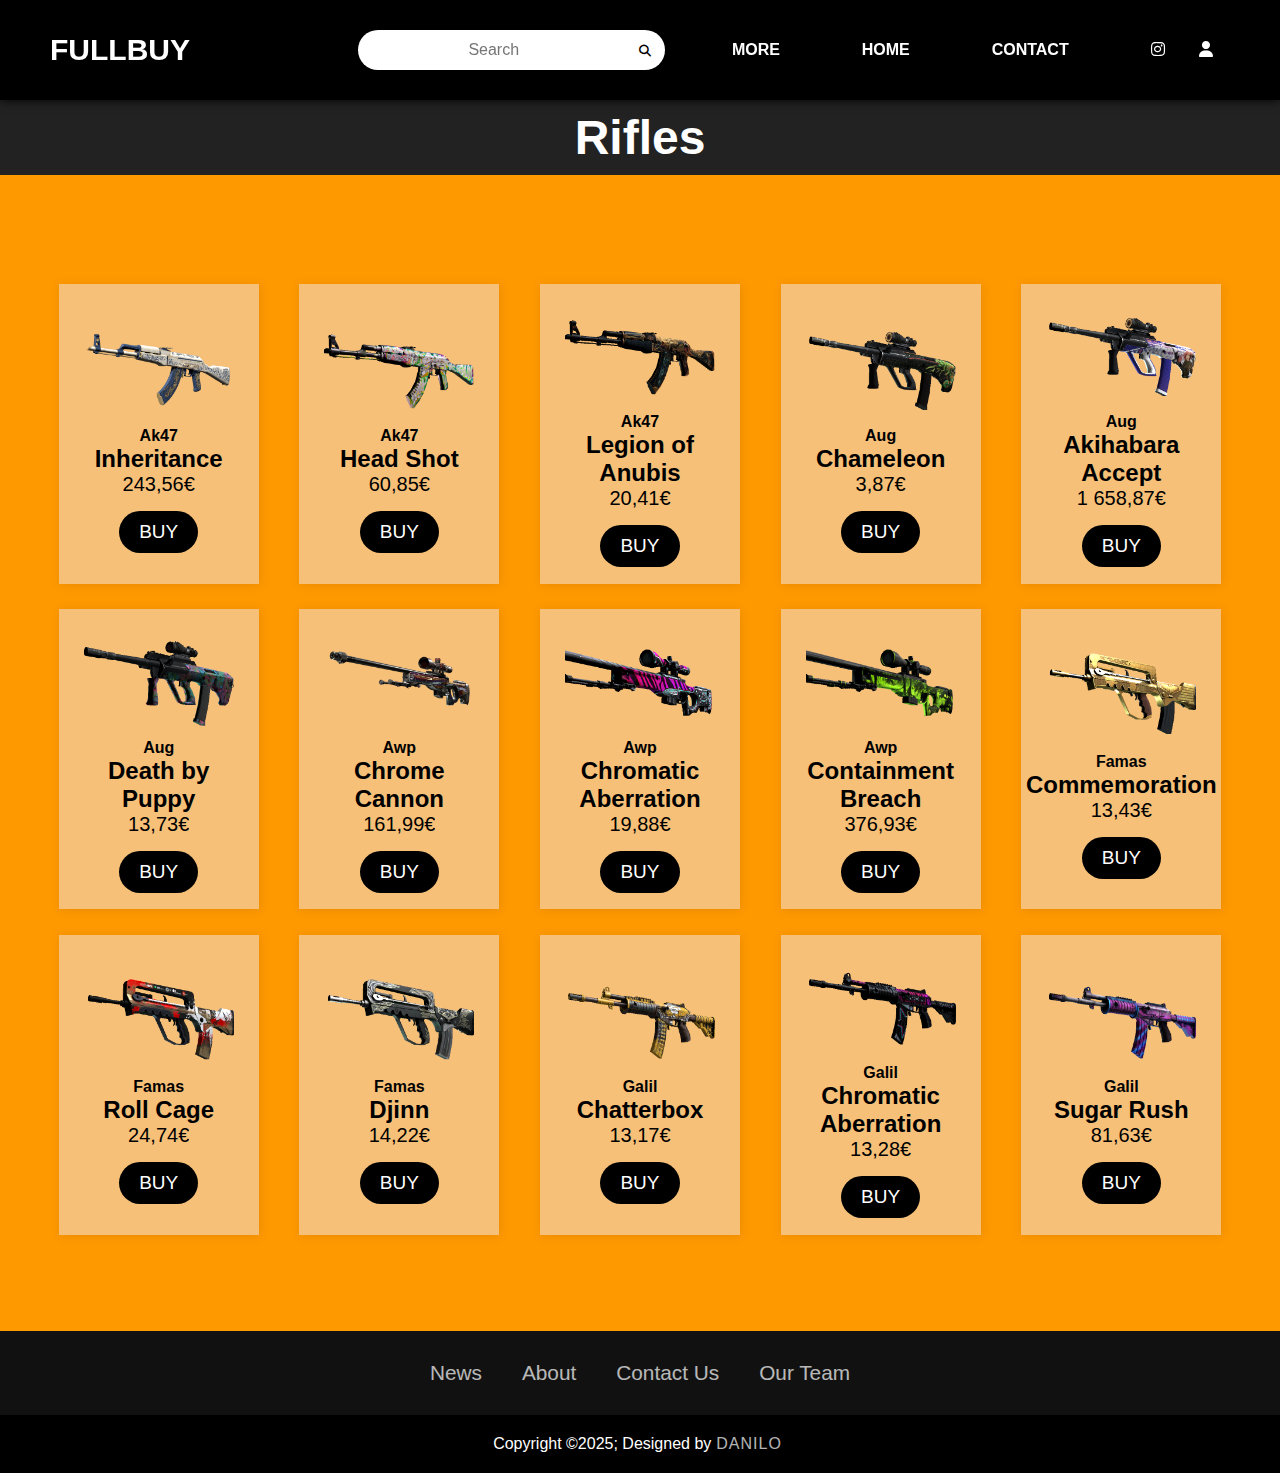
==== ak.html @ dd25add8 "Add files via upload" ====
<!DOCTYPE html>
<html lang="en">
<head>
    <title>FullBuy</title>  
    <link rel="icon" type="slike/png" href="slike/fff.png">  
    <link rel="stylesheet" href="ak.css">
   
    <link rel="stylesheet" href="https://cdnjs.cloudflare.com/ajax/libs/font-awesome/6.7.2/css/all.min.css" integrity="sha512-Evv84Mr4kqVGRNSgIGL/F/aIDqQb7xQ2vcrdIwxfjThSH8CSR7PBEakCr51Ck+w+/U6swU2Im1vVX0SVk9ABhg==" crossorigin="anonymous" referrerpolicy="no-referrer" />
</head>
<body>
<header>
    <input type="checkbox" name="" id="chk1">
<div class="logo"><h1>FULLBUY</h1></div>

<div class="search-box">
    <form action="">
    <input type="text" name="search" id="myinput" id="srch" placeholder="Search">
    <button type="submit"><i style="color: black;" class="fa-solid fa-magnifying-glass"></i></button>
   </form>
</div>

<ul class="menu_dd">
    <li><a href="#">MORE</a>
        <div class="drop_menu">
            <ul>
                <li><a href="case.html">Case</a></li>
                <li><a href="agent.html">Agent</a></li>
                <li><a href="music.html">Music Kit</a></li>
    
            </ul>
         </div>
        </li>

    <li><a href="index.html">HOME</a></li>
    <li><a href="contact.html">CONTACT</a></li>
   <li>
    <a target="_blank" href="https://www.instagram.com/danilo_0829/"><i class="fab fa-instagram"></i></a>
    <a href="profile.html"><i class="fa-solid fa-user"></i></a>
   </li>
</ul>

<div class="menu">
<label for="chk1">
    <i class="fa-solid fa-bars"></i>
</label>
</div>

</header>
<!-- GLAVNA STRANA -->
<div class="section-title">
    <h2>Rifles</h2>
</div>


<main>
    <div class="cotainer">
        <div>
            <img src="rfsk/512fx384f.png">
            <h4>Ak47</h4>
            <h2>Inheritance</h2>
            <span>243,56€</span>
            <a target="_blank" href="https://steamcommunity.com/market/listings/730/AK-47%20%7C%20Inheritance%20%28Factory%20New%29">BUY</a>
        </div> 
        <div>
            <img src="rfsk/headpng.png">
            <h4>Ak47</h4>
            <h2>Head Shot</h2>
            <span>60,85€</span>
            <a target="_blank" href="https://steamcommunity.com/market/listings/730/AK-47%20%7C%20Head%20Shot%20%28Factory%20New%29">BUY</a>
        </div>
        <div>
            <img src="rfsk/legend.png">
            <h4>Ak47</h4>
            <h2>Legion of Anubis</h2>
            <span>20,41€</span>
            <a target="_blank" href="https://steamcommunity.com/market/listings/730/AK-47%20%7C%20Legion%20of%20Anubis%20%28Factory%20New%29">BUY</a>
        </div>
        <div>
            <img src="rfsk/auggg.png">
            <h4>Aug</h4>
            <h2>Chameleon</h2>
            <span>3,87€</span>
           <a target="_blank" href="https://steamcommunity.com/market/listings/730/AUG%20%7C%20Chameleon%20%28Factory%20New%29">BUY</a>
        </div>
        <div>
            <img src="rfsk/Akihabara Accept.png">
            <h4>Aug</h4>
            <h2>Akihabara Accept</h2>
            <span>1 658,87€</span>
            <a target="_blank" href="https://steamcommunity.com/market/listings/730/AUG%20%7C%20Akihabara%20Accept%20%28Factory%20New%29">BUY</a>
        </div>
        <div>
            <img src="rfsk/augfg.png">
            <h4>Aug</h4>
            <h2>Death by Puppy</h2>
            <span>13,73€</span>
            <a target="_blank" href="https://steamcommunity.com/market/listings/730/AUG%20%7C%20Death%20by%20Puppy%20%28Factory%20New%29">BUY</a>
        </div>
        <div>
            <img  src="rfsk/Chrome Cannon.png">
            <h4>Awp</h4>
            <h2>Chrome Cannon</h2>
            <span>161,99€</span>
            <a target="_blank" href="https://steamcommunity.com/market/listings/730/AWP%20%7C%20Chrome%20Cannon%20%28Factory%20New%29">BUY</a>
        </div>
        <div>
            <img  src="rfsk/Chromatic Aberration.png">
            <h4>Awp</h4>
            <h2>Chromatic Aberration</h2>
            <span>19,88€</span>
            <a target="_blank" href="https://steamcommunity.com/market/listings/730/AWP%20%7C%20Chromatic%20Aberration%20%28Factory%20New%29">BUY</a>
        </div>
        <div>
            <img src="rfsk/Containment Breach.png">
            <h4>Awp</h4>
            <h2>Containment Breach</h2>
            <span>376,93€</span>
            <a target="_blank" href="https://steamcommunity.com/market/listings/730/AWP%20%7C%20Containment%20Breach%20%28Factory%20New%29">BUY</a>
        </div>
        <div>
            <img src="rfsk/Commemoration.png">
            <h4>Famas</h4>
            <h2>Commemoration</h2>
            <span>13,43€</span>
            <a target="_blank" href="https://steamcommunity.com/market/listings/730/FAMAS%20%7C%20Commemoration%20%28Factory%20New%29">BUY</a>
        </div>
        <div>
            <img src="rfsk/Roll Cage.png">
            <h4>Famas</h4>
            <h2>Roll Cage</h2>
            <span>24,74€</span>
            <a target="_blank" href="https://steamcommunity.com/market/listings/730/FAMAS%20%7C%20Roll%20Cage%20%28Factory%20New%29">BUY</a>
        </div>
        <div>
            <img src="rfsk/Djinn.png">
            <h4>Famas</h4>
            <h2>Djinn</h2>
            <span>14,22€</span>
            <a target="_blank" href="https://steamcommunity.com/market/listings/730/FAMAS%20%7C%20Djinn%20%28Factory%20New%29">BUY</a>
        </div>
        <div>
            <img src="rfsk/Chatterbox.png">
            <h4>Galil</h4>
            <h2>Chatterbox</h2>
            <span>13,17€</span>
            <a target="_blank" href="https://steamcommunity.com/market/listings/730/Galil%20AR%20%7C%20Chatterbox%20%28Field-Tested%29">BUY</a>
        </div>
        <div>
            <img src="rfsk/Chromatic Aberration22.png">
            <h4>Galil</h4>
            <h2>Chromatic Aberration</h2>
            <span>13,28€</span>
            <a target="_blank" href="https://steamcommunity.com/market/listings/730/Galil%20AR%20%7C%20Chromatic%20Aberration%20%28Factory%20New%29">BUY</a>
        </div>
        <div>
            <img src="rfsk/Sugar Rush.png">
            <h4>Galil</h4>
            <h2>Sugar Rush</h2>
            <span>81,63€</span>
            <a target="_blank" href="https://steamcommunity.com/market/listings/730/Galil%20AR%20%7C%20Sugar%20Rush%20%28Factory%20New%29">BUY</a>
        </div>
    

    </div>
</main>

<script src="https://cdnjs.cloudflare.com/ajax/libs/jquery/3.7.1/jquery.min.js"></script>

<script type="text/javascript">
    $(document).ready(function(){
        $("#myinput").on("keyup", function(){
            var value= $(this).val().toLowerCase();

            $(".cotainer div").filter(function () {
                
                $(this).toggle($(this).text().toLowerCase().indexOf(value) > -1);



            })
        });
    });
</script>


<!-- FOOTER -->

        <footer>

            <div class="footerNav">
                <ul>
                    <li><a target="_blank" href="https://store.steampowered.com/news/app/730">News</a></li>
                    <li><a href="about.html">About</a></li>
                    <li><a href="contact.html">Contact Us</a></li>
                    <li><a href="ourteam.html">Our Team</a></li>
                </ul>
            </div>
                
            </div>
            <div class="footerBottom">
                <p>Copyright &copy;2025; Designed by<span class="designer">Danilo</span></p>
            </div>
        </footer>
    
</body>
---- ak.css ----
html{
    height: 100%;
}


*{
    margin: 0;
    padding: 0;
    box-sizing: border-box;
    font-family: Arial, Helvetica, sans-serif;

}body{
     background-color: #ff9900;
    background-size: cover;
    height: 100vh;
    background-position: center; 
    display: flex;
    flex-direction: column;
    min-width: 100%;
}
header{
    width: 100%;
    height: 100px;
    display: flex;
    justify-content: space-between;
    align-items: center;
    position: fixed;
    z-index: 99;
    box-shadow: 0 0 10px #000;
    background: rgb(0, 0, 0);
}#chk1{
    display: none;
}i{
    color: white;
    cursor: pointer;
}header .logo{
    flex: 1;
    color: white;
    margin-left: 50px;
    text-transform: uppercase;
    font-size: 15px;
}header .search-box{
    flex: 1;
    position: relative;
}.search-box input{
    width: 100%;
    height: 40px;
    border: none;
    background: rgb(255, 255, 255);
    border-radius: 30px;
    color: gray;
    font-size: 16px;
    text-align: center;
    padding-left: 5px;
    padding-right: 40px;

}.search-box button{
    cursor: pointer;
    width: 40px;
    height: 40px;
    border-radius: 30px;
    border: none;
    position: absolute;
    top: 0;
    right: 0;
    transform: scale(0.9);
    background: rgb(255, 255, 255);
}header ul{
    flex: 2;
    display: flex;
    justify-content: space-evenly;
}header ul li{
    list-style: none;
} header ul li a{
    text-decoration: none;
    color: #fff;
    font-weight: 600;
    text-transform: uppercase;
    padding: 10px 15px;
}
header ul li a:hover{
    border-bottom: 2px solid rgb(156, 156, 156);
    font-size: 18px; 
}header .menu{

    font-size: 2.5em;
    display: none;
}
@media(max-width:1000px){
    .search-box button{
    position: absolute;
  }header ul{
    position: fixed;
    top: 100px;
    right: -100%;
    background: #000;
    height: calc(60vh - 100px);
    width: 20%;
    flex-direction: column;
    align-items: center;
    transition: right 0.5s linear;
  }header .menu{
    display: block;
    width: 100px;
    text-align: center;
  }#chk1:checked ~ ul{
    right: 0;
  }

}
@media(max-width:600px){
    header .logo{
        font-size: 10px;
        margin-left: 8px;
    }header ul{
        width: 100%;
    }
}
.drop_menu{
    display: none;
}
.menu_dd li:hover .drop_menu{
    display: block;
    position: absolute;
    border-width: 7px;
    border-style: solid;
    font-size: 15px;
    border-width: 2px;
    border-color: #3d3d3d;
    top: 70%;
    background-color: rgb(0, 0, 0);
   }
.menu_dd li:hover .drop_menu ul{
    display: block;
    margin: 7px;
}
.menu_dd li:hover .drop_menu ul li{
    width: 150px;
    padding: 10px;
}

/* GLAVNA STRANA */
* {
    margin: 0;
    padding: 0;
    font-family: Arial, sans-serif;
    list-style: none;
    text-decoration: none;
    box-sizing: border-box;
    outline: none;
    border: none;
}
main {
    width: 100%;
    height: auto;
    padding: 4rem 4%;
    display: flex;
    align-items: center;
    justify-content: center;
    flex-direction: column;
    margin-top: 1%;
}

main .cotainer {
    width: 100%;
    max-width: 1200px; 
    padding: 2rem 0;
    display: grid;
    grid-template-columns: repeat(auto-fill, minmax(180px, 1fr)); 
    gap: 1.6rem;
    justify-content: center; 
}

main .cotainer div {
    width: 200px; 
    height: 300px; 
    background-color: #f7c078;
    text-align: center;
    padding: 1rem;
    box-shadow: 1px 1px 10px rgba(0, 0, 0, 0.1);
    display: flex;
    flex-direction: column;
    align-items: center;
    justify-content: center;
    margin: auto;
    overflow: hidden; 
}

.cotainer div img {
    width: 100%;
    max-width: 150px; 
    height: auto; 
    object-fit: contain; 
}

.cotainer div a{
    display: inline-block;
    background-color: #000;
    padding: 10px 20px;
    color: #ffffff;
    font-size: 19px;
    text-decoration: none;
    border-radius: 25px;
    margin-top: 15px;
    transition: 0.3s ease;
}

.cotainer div a:hover {
    background-color: #634204;
}

.cotainer span {
    font-size: 20px;
    white-space: nowrap;
    overflow: hidden;
    text-overflow: ellipsis; 
    max-width: 100%; 
}
.section-title {
    text-align: center;
    font-size: 2rem;
    font-weight: bold;
    padding: 10px 0;
    color: white;
    background-color: #222;
    margin-top: 100px;
}




/* FOOTER */

footer{
    background-color: #111;
    margin-top: auto;
}
.footerContainer{
    width: 100%;
    padding: 70px 30px 20px ;
}
.footerNav{
    margin: 30px 0;
}
.footerNav ul{
    display: flex;
    justify-content: center;
    list-style-type: none;
}
.footerNav ul li a{
    color:white;
    margin: 20px;
    text-decoration: none;
    font-size: 1.3em;
    opacity: 0.7;
    transition: 0.5s;

}
.footerNav ul li a:hover{
    opacity: 1;
}
.footerBottom{
    background-color: #000;
    padding: 20px;
    text-align: center;
}
.footerBottom p{
    color: white;
}
.designer{
    opacity: 0.7;
    text-transform: uppercase;
    letter-spacing: 1px;
    font-weight: 400;
    margin: 0px 5px;
}
@media (max-width: 700px){
    .footerNav ul{
       flex-direction: column;
    } 
    .footerNav ul li{
        width:100%;
        text-align: center;
        margin: 10px;
    }
    .socialIcons a{
        padding: 8px;
        margin: 4px;
    }
}
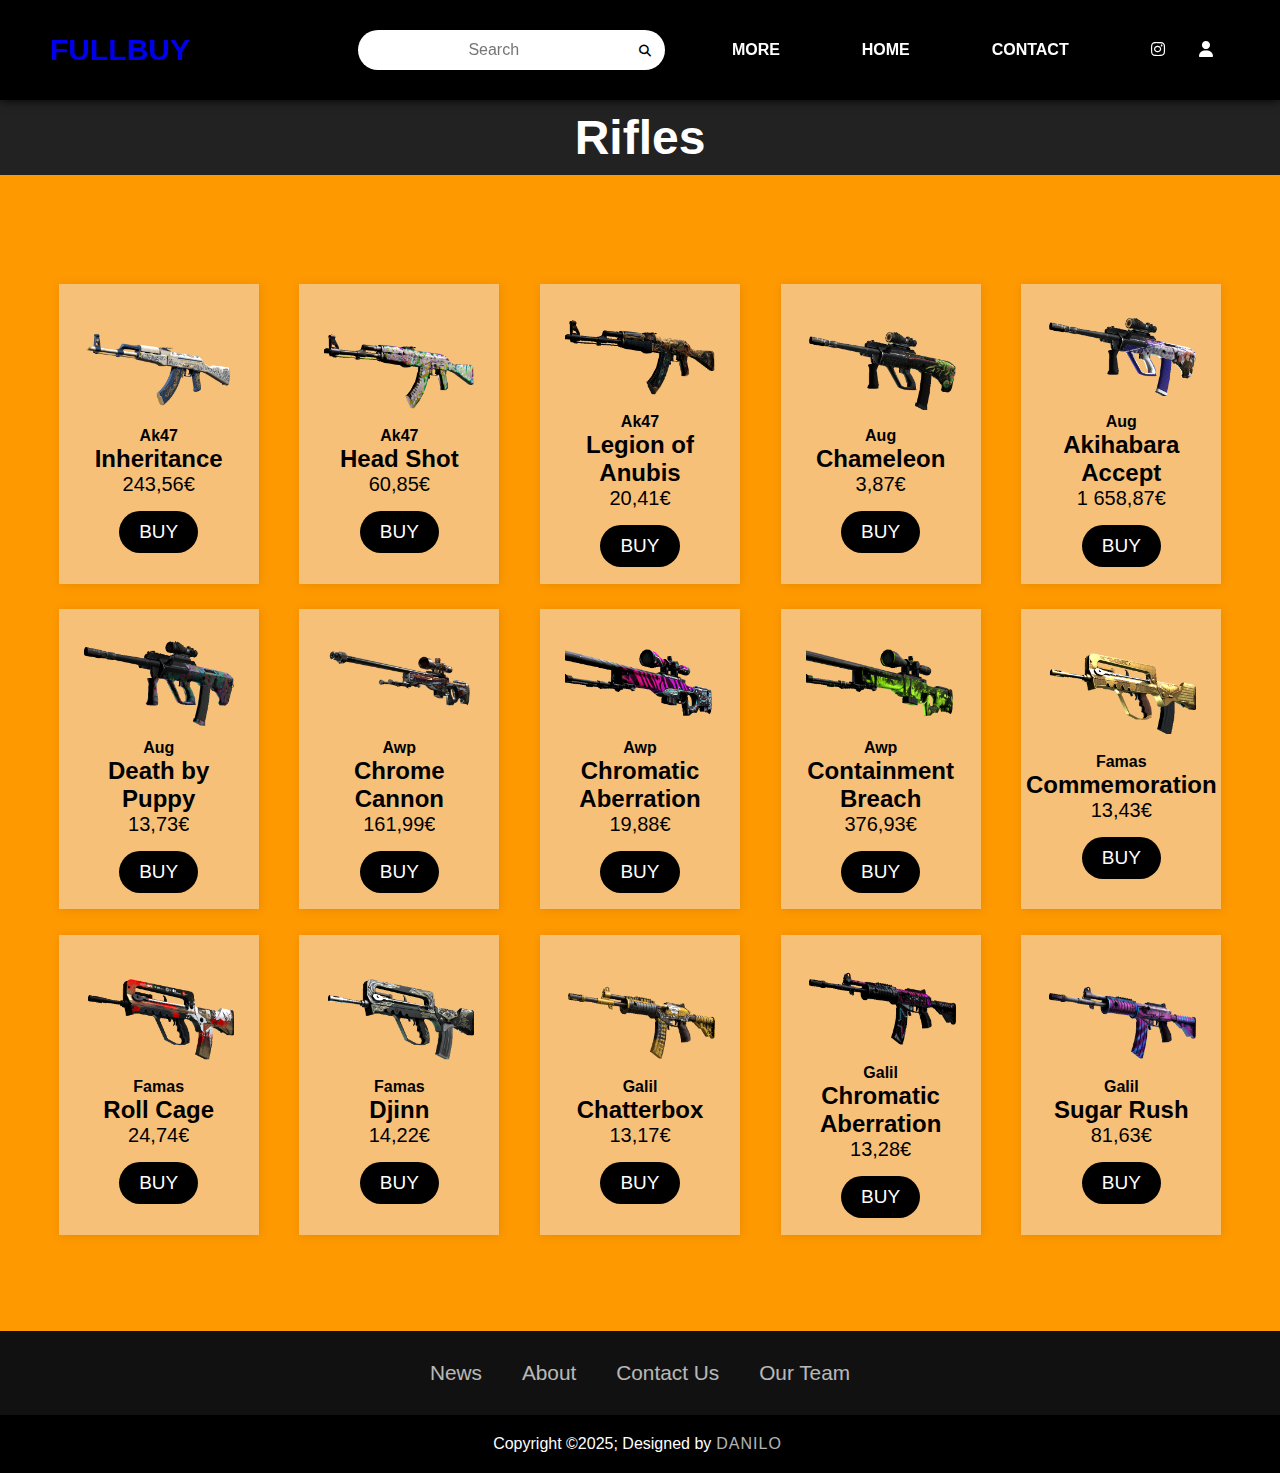
==== commit fbd2b0b5: "ak.html" ====
--- a/ak.html
+++ b/ak.html
@@ -10,7 +10,7 @@
 <body>
 <header>
     <input type="checkbox" name="" id="chk1">
-<div class="logo"><h1>FULLBUY</h1></div>
+<div class="logo"><h1><a href="index.html">FULLBUY</a></h1></div>
 
 <div class="search-box">
     <form action="">
@@ -202,4 +202,4 @@
             </div>
         </footer>
     
-</body>+</body>
